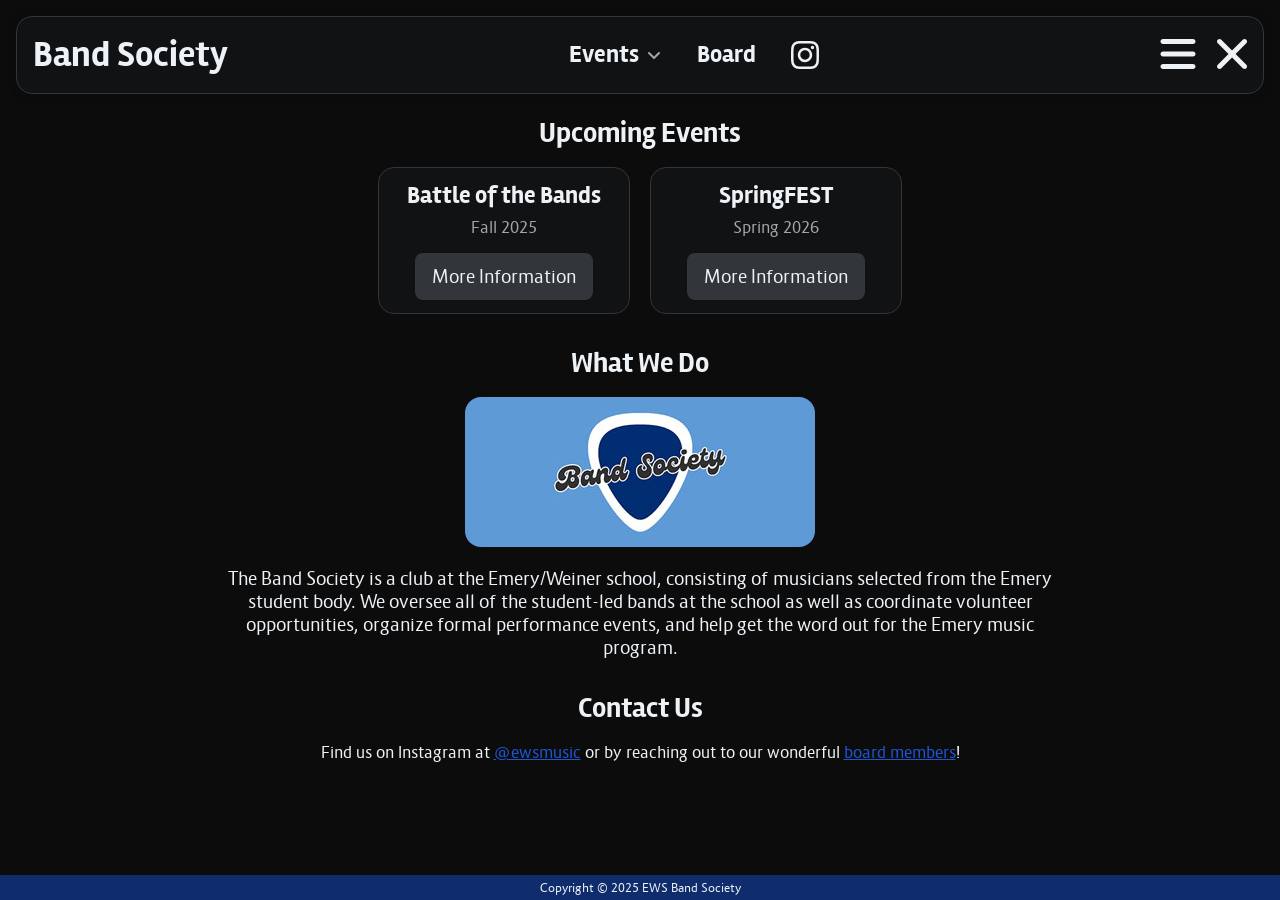
==== index.html @ d803e1da "INPROG: Menu Button + misc image changes" ====
<!-- 
Main page
This file is licensed under the MIT license.
Copyright (C) 2025 Ethan Bayer
-->

<!DOCTYPE html>

<html lang="en-US">
  <head>
    <meta charset="utf-8" />
    <title>EWS Band Society</title>
    <meta
      name="description"
      content="The official website of the Emery/Weiner Band Society club, which manages student bands and organizes performance opportunities at the school."
    />
    <meta name="viewport" content="width=device-width, initial-scale=1" />
    <meta name="author" content="Ethan Bayer" />
    <meta name="theme-color" content="hsl(221.49, 75.81%, 24.31%)" />

    <link rel="stylesheet" href="/styles/css/home.css" />
  </head>

  <body>
    <header>
      <a href="/" class="logo">Band Society</a>
      <nav>
        <ul>
          <li class="dropdown">
            <button class="menu-item" type="button" aria-haspopup="menu">
              Events
              <svg
                width="20px"
                height="20px"
                xmlns="http://www.w3.org/2000/svg"
                viewBox="0 0 640 640"
              >
                <!--!Font Awesome Free v7.0.0 by @fontawesome - https://fontawesome.com License - https://fontawesome.com/license/free Copyright 2025 Fonticons, Inc.-->
                <path
                  fill="currentColor"
                  d="M297.4 438.6C309.9 451.1 330.2 451.1 342.7 438.6L502.7 278.6C515.2 266.1 515.2 245.8 502.7 233.3C490.2 220.8 469.9 220.8 457.4 233.3L320 370.7L182.6 233.4C170.1 220.9 149.8 220.9 137.3 233.4C124.8 245.9 124.8 266.2 137.3 278.7L297.3 438.7z"
                />
              </svg>
            </button>

            <div class="dropdown-content">
              <a href="/events/battle-of-the-bands">Battle of the Bands</a>
              <a href="/events/springfest">SpringFEST</a>
            </div>
          </li>

          <li><a class="menu-item" href="/board">Board</a></li>
          <li>
            <a
              class="menu-item social"
              title="Instagram"
              target="_blank"
              rel="noopener"
              aria-label="Instagram"
              href="https://www.instagram.com/ewsmusic"
            >
              <svg
                width="40px"
                height="40px"
                xmlns="http://www.w3.org/2000/svg"
                viewBox="0 0 640 640"
              >
                <!--!Font Awesome Free v7.0.0 by @fontawesome - https://fontawesome.com License - https://fontawesome.com/license/free Copyright 2025 Fonticons, Inc.-->
                <path
                  fill="currentColor"
                  d="M320.3 205C256.8 204.8 205.2 256.2 205 319.7C204.8 383.2 256.2 434.8 319.7 435C383.2 435.2 434.8 383.8 435 320.3C435.2 256.8 383.8 205.2 320.3 205zM319.7 245.4C360.9 245.2 394.4 278.5 394.6 319.7C394.8 360.9 361.5 394.4 320.3 394.6C279.1 394.8 245.6 361.5 245.4 320.3C245.2 279.1 278.5 245.6 319.7 245.4zM413.1 200.3C413.1 185.5 425.1 173.5 439.9 173.5C454.7 173.5 466.7 185.5 466.7 200.3C466.7 215.1 454.7 227.1 439.9 227.1C425.1 227.1 413.1 215.1 413.1 200.3zM542.8 227.5C541.1 191.6 532.9 159.8 506.6 133.6C480.4 107.4 448.6 99.2 412.7 97.4C375.7 95.3 264.8 95.3 227.8 97.4C192 99.1 160.2 107.3 133.9 133.5C107.6 159.7 99.5 191.5 97.7 227.4C95.6 264.4 95.6 375.3 97.7 412.3C99.4 448.2 107.6 480 133.9 506.2C160.2 532.4 191.9 540.6 227.8 542.4C264.8 544.5 375.7 544.5 412.7 542.4C448.6 540.7 480.4 532.5 506.6 506.2C532.8 480 541 448.2 542.8 412.3C544.9 375.3 544.9 264.5 542.8 227.5zM495 452C487.2 471.6 472.1 486.7 452.4 494.6C422.9 506.3 352.9 503.6 320.3 503.6C287.7 503.6 217.6 506.2 188.2 494.6C168.6 486.8 153.5 471.7 145.6 452C133.9 422.5 136.6 352.5 136.6 319.9C136.6 287.3 134 217.2 145.6 187.8C153.4 168.2 168.5 153.1 188.2 145.2C217.7 133.5 287.7 136.2 320.3 136.2C352.9 136.2 423 133.6 452.4 145.2C472 153 487.1 168.1 495 187.8C506.7 217.3 504 287.3 504 319.9C504 352.5 506.7 422.6 495 452z"
                />
              </svg>
            </a>
          </li>
        </ul>
      </nav>
      <button type="button" aria-label="Menu">
        <svg class="" xmlns="http://www.w3.org/2000/svg" viewBox="0 0 640 640">
          <!--!Font Awesome Free v7.0.1 by @fontawesome - https://fontawesome.com License - https://fontawesome.com/license/free Copyright 2025 Fonticons, Inc.-->
          <path
            fill="currentColor"
            d="M96 160C96 142.3 110.3 128 128 128L512 128C529.7 128 544 142.3 544 160C544 177.7 529.7 192 512 192L128 192C110.3 192 96 177.7 96 160zM96 320C96 302.3 110.3 288 128 288L512 288C529.7 288 544 302.3 544 320C544 337.7 529.7 352 512 352L128 352C110.3 352 96 337.7 96 320zM544 480C544 497.7 529.7 512 512 512L128 512C110.3 512 96 497.7 96 480C96 462.3 110.3 448 128 448L512 448C529.7 448 544 462.3 544 480z"
          />
        </svg>
        <svg
          class="x-icon"
          xmlns="http://www.w3.org/2000/svg"
          viewBox="0 0 640 640"
        >
          <!--!Font Awesome Free v7.0.1 by @fontawesome - https://fontawesome.com License - https://fontawesome.com/license/free Copyright 2025 Fonticons, Inc.-->
          <path
            fill="currentColor"
            d="M183.1 137.4C170.6 124.9 150.3 124.9 137.8 137.4C125.3 149.9 125.3 170.2 137.8 182.7L275.2 320L137.9 457.4C125.4 469.9 125.4 490.2 137.9 502.7C150.4 515.2 170.7 515.2 183.2 502.7L320.5 365.3L457.9 502.6C470.4 515.1 490.7 515.1 503.2 502.6C515.7 490.1 515.7 469.8 503.2 457.3L365.8 320L503.1 182.6C515.6 170.1 515.6 149.8 503.1 137.3C490.6 124.8 470.3 124.8 457.8 137.3L320.5 274.7L183.1 137.4z"
          />
        </svg>
      </button>
    </header>

    <main>
      <section class="events">
        <h2>Upcoming Events</h2>
        <div class="events-boxes">
          <article>
            <h3>Battle of the Bands</h3>
            <p>Fall 2025</p>
            <a href="/events/battle-of-the-bands">More Information</a>
          </article>
          <article>
            <h3>SpringFEST</h3>
            <p>Spring 2026</p>
            <a href="/events/springfest">More Information</a>
          </article>
        </div>
      </section>
      <section>
        <h2>What We Do</h2>

        <div class="about-container">
          <img
            srcset="
              /assets/images/SiteLogo@1x.jpg 1x,
              /assets/images/SiteLogo@2x.jpg 2x
            "
            src="/assets/images/SiteLogo@1x.jpg"
            alt="The Band Society logo, consisting of a simple guitar pick with 'Band Society' written on it."
            width="350"
            height="150"
          />

          <p>
            The Band Society is a club at the Emery/Weiner school, consisting of
            musicians selected from the Emery student body. We oversee all of
            the student-led bands at the school as well as coordinate volunteer
            opportunities, organize formal performance events, and help get the
            word out for the Emery music program.
          </p>
        </div>
      </section>
      <section>
        <h2>Contact Us</h2>
        <p>
          Find us on Instagram at
          <a
            target="_blank"
            rel="noopener"
            aria-label="Instagram"
            href="https://www.instagram.com/ewsmusic"
            >@ewsmusic</a
          >
          or by reaching out to our wonderful
          <a href="/board">board members</a>!
        </p>
      </section>
    </main>

    <footer>
      <p>Copyright © 2025 EWS Band Society</p>
    </footer>
  </body>
</html>
---- styles/css/home.css ----
/*
Home page styling
This file is licensed under the MIT license.
Copyright (C) 2025 Ethan Bayer
*/
/*
Base styling
This file is licensed under the MIT license.
Copyright (C) 2025 Ethan Bayer
*/
@font-face {
  font-family: "Route 159";
  src: url("/assets/fonts/route159-regular-webfont.woff2") format("woff2"), url("/assets/fonts/route159-regular-webfont.woff") format("woff");
  font-weight: normal;
  font-style: normal;
}
@font-face {
  font-family: "Route 159";
  src: url("/assets/fonts/route159-italic-webfont.woff2") format("woff2"), url("/assets/fonts/route159-italic-webfont.woff") format("woff");
  font-weight: normal;
  font-style: italic;
}
@font-face {
  font-family: "Rambla";
  src: url("/assets/fonts/rambla-regular-webfont.woff2") format("woff2"), url("/assets/fonts/rambla-regular-webfont.woff") format("woff");
  font-weight: normal;
  font-style: normal;
}
@font-face {
  font-family: "Rambla";
  src: url("/assets/fonts/rambla-bold-webfont.woff2") format("woff2"), url("/assets/fonts/rambla-bold-webfont.woff") format("woff");
  font-weight: bold;
  font-style: normal;
}
html {
  position: relative;
  min-height: 100%;
}

h1 {
  font-family: "Rambla", Helvetica, Arial, sans-serif;
  font-weight: bold;
  font-size: 2.25rem;
}

h2 {
  font-family: "Rambla", Helvetica, Arial, sans-serif;
  font-weight: bold;
  font-size: 1.75rem;
}

h1,
h2,
h3 {
  margin: 0;
}

a {
  color: hsl(221.49, 75.81%, 47.017%);
}
@media (hover: hover) {
  a:hover {
    color: hsl(221.49, 75.81%, 24.31%);
  }
}

body {
  background: hsl(210, 6%, 4.9%);
  margin: 0;
  padding-top: 116px;
  padding-bottom: 25px;
  text-align: center;
  color: hsl(210, 38%, 95%);
}
body main {
  padding: 0 16px 16px 16px;
}
body > header {
  position: fixed;
  top: 16px;
  left: 16px;
  right: 16px;
  min-height: 76px;
  z-index: 1;
  display: flex;
  align-items: center;
  justify-content: space-between;
  background: hsl(210, 6%, 7%);
  border: 1px solid hsl(210, 6%, 20.95%);
  border-radius: 16px;
  box-shadow: 0 1px 6px hsl(210, 6%, 4.9%);
  transition: box-shadow 0.2s;
}
@media (hover: hover) {
  body > header:hover {
    box-shadow: 0 0 4px hsl(221.49, 75.81%, 24.31%);
  }
}
body > header h1 {
  margin: 0;
}
body > header .logo {
  font-family: "Rambla", Helvetica, Arial, sans-serif;
  font-weight: bold;
  font-size: 2.25rem;
  color: hsl(210, 38%, 95%);
  text-decoration: none;
  text-align: left;
  margin: 6px 6px 6px 16px;
}
body > header ul {
  display: flex;
  align-items: center;
  gap: 10px;
  margin: 0;
  padding: 0;
}
body > header ul li {
  list-style: none;
  margin: 0;
  padding: 0;
}
body > header ul .menu-item {
  font-family: "Rambla", Helvetica, Arial, sans-serif;
  font-weight: bold;
  font-size: 1.5rem;
  border: none;
  border-radius: 8px;
  background: transparent;
  color: hsl(210, 38%, 95%);
  display: flex;
  align-items: center;
  justify-content: center;
  padding: 0 14px;
  height: 50px;
}
body > header ul .menu-item:hover {
  background: hsl(210, 6%, 20.95%);
}
body > header ul .menu-item.selected, body > header ul .menu-item:active {
  background: hsl(221.49, 75.81%, 24.31%);
}
body > header ul .dropdown .menu-item {
  display: flex;
  gap: 5px;
  padding-right: 9px;
  border-bottom-left-radius: 0;
  border-bottom-right-radius: 0;
}
body > header ul .dropdown .menu-item:hover {
  background: hsl(210, 6%, 20.95%);
}
body > header ul .dropdown .menu-item svg {
  color: hsl(213, 6%, 65%);
}
body > header ul .dropdown:hover .menu-item {
  background: hsl(210, 6%, 20.95%);
}
body > header ul .dropdown:hover .dropdown-content {
  display: flex;
}
body > header ul a {
  text-decoration: none;
}
body > header ul .social {
  padding: 0;
  width: 50px;
}
body > header ul:first-child {
  margin-left: 16px;
}
body > header ul:last-child {
  margin-right: 12px;
}
body > header ul .dropdown-content {
  display: none;
  flex-flow: column;
  position: absolute;
  border-radius: 8px;
  background: hsl(210, 6%, 7%);
}
body > header ul .dropdown-content a {
  font-family: "Rambla", Helvetica, Arial, sans-serif;
  font-weight: bold;
  font-size: 1.125rem;
  color: hsl(213, 6%, 65%);
  display: block;
  padding: 12px;
  border: 1px solid hsl(210, 6%, 20.95%);
  margin: -0.5px 0;
}
body > header ul .dropdown-content a:first-child {
  border-top-left-radius: 0;
  border-top-right-radius: 8px;
  margin-top: 0;
}
body > header ul .dropdown-content a:last-child {
  border-bottom-left-radius: 8px;
  border-bottom-right-radius: 8px;
  margin-bottom: 0;
}
@media (hover: hover) {
  body > header ul .dropdown-content a:hover {
    background: hsl(210, 6%, 20.95%);
  }
}
body > header ul .dropdown-content a.selected, body > header ul .dropdown-content a:active {
  z-index: 0;
  border-color: hsl(221.49, 75.81%, 24.31%);
  background: hsl(221.49, 75.81%, 24.31%);
}
body > header > button {
  background: transparent;
  border: 0px;
  color: hsl(210, 38%, 95%);
}
body > header > button svg {
  width: 50px;
  height: 50px;
}
body > header > button:hover {
  background: hsl(210, 6%, 20.95%);
}
body > header > button:active {
  background: hsl(221.49, 75.81%, 24.31%);
}
body footer {
  display: flex;
  align-items: center;
  justify-content: center;
  position: absolute;
  bottom: 0;
  width: 100%;
  height: 25px;
  background: hsl(221.49, 75.81%, 24.31%);
}
body footer p {
  font-family: "Route 159", Helvetica, Arial, sans-serif;
  font-weight: normal;
  font-size: 0.75rem;
  margin: 0;
}

p {
  font-family: "Route 159", Helvetica, Arial, sans-serif;
  font-weight: normal;
  font-size: 1rem;
}

main > section {
  margin-bottom: 32px;
}
main > section h2 {
  margin-bottom: 16px;
}
main section:last-child {
  margin-bottom: 0;
}

.about-container p {
  font-family: "Route 159", Helvetica, Arial, sans-serif;
  font-weight: normal;
  font-size: 1.125rem;
  max-width: 52rem;
  text-align: center;
  margin: 16px auto 0 auto;
}
.about-container img {
  border-radius: 16px;
}
@media (max-width: 382px) {
  .about-container img {
    width: 100%;
    -o-object-fit: cover;
       object-fit: cover;
  }
}

.events .events-boxes {
  display: flex;
  flex-flow: wrap;
  justify-content: center;
  gap: 20px;
}
.events .events-boxes article {
  background: hsl(210, 6%, 7%);
  border-radius: 16px;
  border: 1px solid hsl(210, 6%, 20.95%);
  transition: box-shadow 0.1s;
  width: 250px;
  padding: 13px 0;
}
@media (hover: hover) {
  .events .events-boxes article:hover {
    box-shadow: 0 0 6px hsl(221.49, 75.81%, 24.31%);
  }
}
.events .events-boxes article h3 {
  font-family: "Rambla", Helvetica, Arial, sans-serif;
  font-weight: bold;
  font-size: 1.5rem;
}
.events .events-boxes article h3 + p {
  font-family: "Route 159", Helvetica, Arial, sans-serif;
  font-weight: normal;
  font-size: 1rem;
  color: hsl(213, 6%, 65%);
  margin: 6px 0 10px 0;
}
.events .events-boxes article a {
  font-family: "Route 159", Helvetica, Arial, sans-serif;
  font-weight: normal;
  font-size: 1.125rem;
  text-decoration: none;
  color: hsl(210, 38%, 95%);
  display: block;
  background: hsl(210, 6%, 20.95%);
  border-radius: 8px;
  padding: 12px;
  margin: 16px 36px 0 36px;
}
@media (hover: hover) {
  .events .events-boxes article a:hover {
    background: hsl(221.49, 75.81%, 24.31%);
  }
}/*# sourceMappingURL=home.css.map */
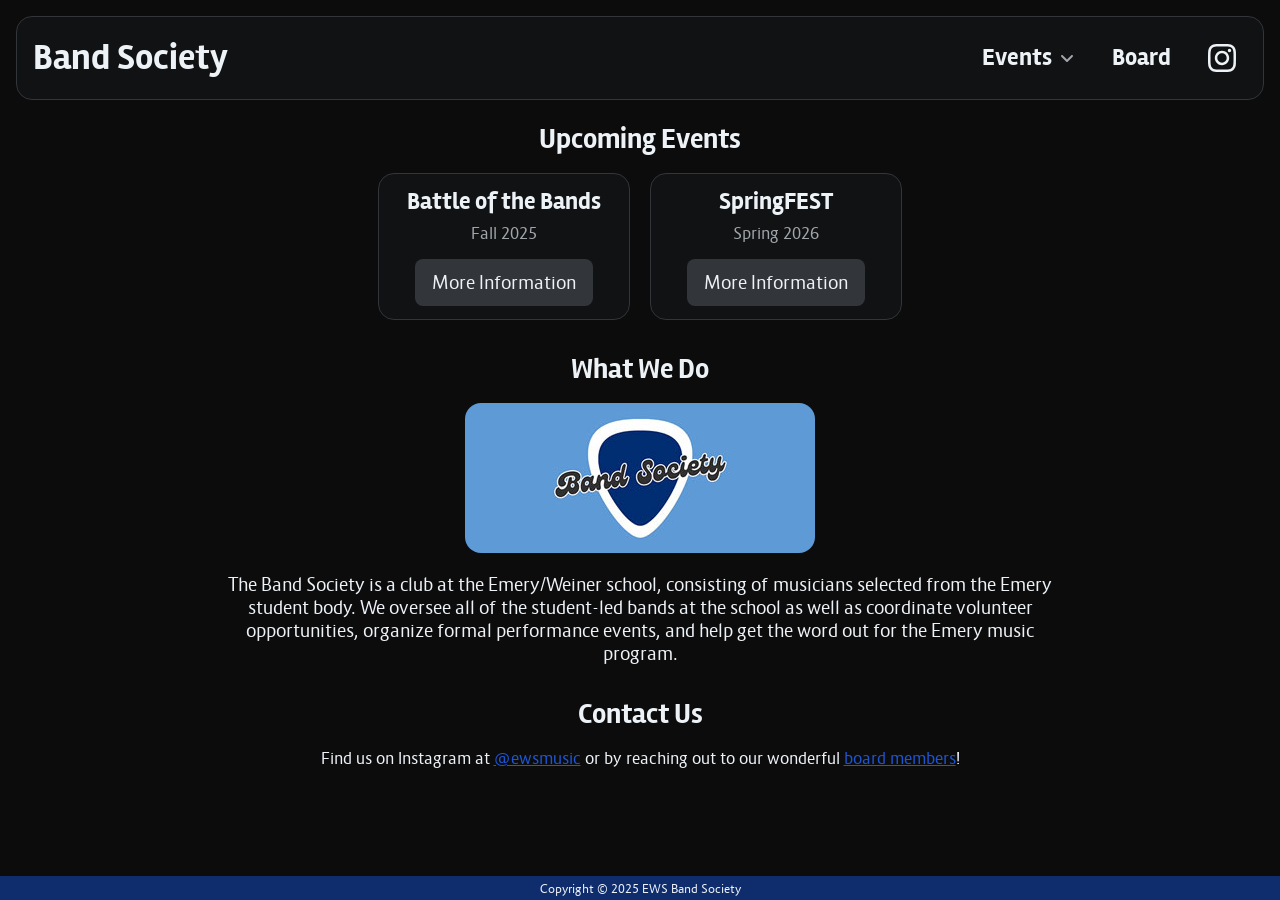
==== commit de9bd61d: "Finished menu button on home page + split _base into _base and _main" ====
--- a/index.html
+++ b/index.html
@@ -22,79 +22,89 @@
   </head>
 
   <body>
-    <header>
-      <a href="/" class="logo">Band Society</a>
-      <nav>
-        <ul>
-          <li class="dropdown">
-            <button class="menu-item" type="button" aria-haspopup="menu">
-              Events
-              <svg
-                width="20px"
-                height="20px"
-                xmlns="http://www.w3.org/2000/svg"
-                viewBox="0 0 640 640"
+    <header class="main-header">
+      <div class="header-div">
+        <a href="/" class="logo">Band Society</a>
+        <nav>
+          <ul>
+            <li class="dropdown">
+              <button class="menu-item" type="button" aria-haspopup="menu">
+                Events
+                <svg
+                  width="20px"
+                  height="20px"
+                  xmlns="http://www.w3.org/2000/svg"
+                  viewBox="0 0 640 640"
+                >
+                  <!--!Font Awesome Free v7.0.0 by @fontawesome - https://fontawesome.com License - https://fontawesome.com/license/free Copyright 2025 Fonticons, Inc.-->
+                  <path
+                    fill="currentColor"
+                    d="M297.4 438.6C309.9 451.1 330.2 451.1 342.7 438.6L502.7 278.6C515.2 266.1 515.2 245.8 502.7 233.3C490.2 220.8 469.9 220.8 457.4 233.3L320 370.7L182.6 233.4C170.1 220.9 149.8 220.9 137.3 233.4C124.8 245.9 124.8 266.2 137.3 278.7L297.3 438.7z"
+                  />
+                </svg>
+              </button>
+
+              <div class="dropdown-content">
+                <a href="/events/battle-of-the-bands">Battle of the Bands</a>
+                <a href="/events/springfest">SpringFEST</a>
+              </div>
+            </li>
+
+            <li><a class="menu-item" href="/board">Board</a></li>
+            <li>
+              <a
+                class="menu-item social"
+                title="Instagram"
+                target="_blank"
+                rel="noopener"
+                aria-label="Instagram"
+                href="https://www.instagram.com/ewsmusic"
               >
-                <!--!Font Awesome Free v7.0.0 by @fontawesome - https://fontawesome.com License - https://fontawesome.com/license/free Copyright 2025 Fonticons, Inc.-->
-                <path
-                  fill="currentColor"
-                  d="M297.4 438.6C309.9 451.1 330.2 451.1 342.7 438.6L502.7 278.6C515.2 266.1 515.2 245.8 502.7 233.3C490.2 220.8 469.9 220.8 457.4 233.3L320 370.7L182.6 233.4C170.1 220.9 149.8 220.9 137.3 233.4C124.8 245.9 124.8 266.2 137.3 278.7L297.3 438.7z"
-                />
-              </svg>
-            </button>
+                <svg
+                  width="40px"
+                  height="40px"
+                  xmlns="http://www.w3.org/2000/svg"
+                  viewBox="0 0 640 640"
+                >
+                  <!--!Font Awesome Free v7.0.0 by @fontawesome - https://fontawesome.com License - https://fontawesome.com/license/free Copyright 2025 Fonticons, Inc.-->
+                  <path
+                    fill="currentColor"
+                    d="M320.3 205C256.8 204.8 205.2 256.2 205 319.7C204.8 383.2 256.2 434.8 319.7 435C383.2 435.2 434.8 383.8 435 320.3C435.2 256.8 383.8 205.2 320.3 205zM319.7 245.4C360.9 245.2 394.4 278.5 394.6 319.7C394.8 360.9 361.5 394.4 320.3 394.6C279.1 394.8 245.6 361.5 245.4 320.3C245.2 279.1 278.5 245.6 319.7 245.4zM413.1 200.3C413.1 185.5 425.1 173.5 439.9 173.5C454.7 173.5 466.7 185.5 466.7 200.3C466.7 215.1 454.7 227.1 439.9 227.1C425.1 227.1 413.1 215.1 413.1 200.3zM542.8 227.5C541.1 191.6 532.9 159.8 506.6 133.6C480.4 107.4 448.6 99.2 412.7 97.4C375.7 95.3 264.8 95.3 227.8 97.4C192 99.1 160.2 107.3 133.9 133.5C107.6 159.7 99.5 191.5 97.7 227.4C95.6 264.4 95.6 375.3 97.7 412.3C99.4 448.2 107.6 480 133.9 506.2C160.2 532.4 191.9 540.6 227.8 542.4C264.8 544.5 375.7 544.5 412.7 542.4C448.6 540.7 480.4 532.5 506.6 506.2C532.8 480 541 448.2 542.8 412.3C544.9 375.3 544.9 264.5 542.8 227.5zM495 452C487.2 471.6 472.1 486.7 452.4 494.6C422.9 506.3 352.9 503.6 320.3 503.6C287.7 503.6 217.6 506.2 188.2 494.6C168.6 486.8 153.5 471.7 145.6 452C133.9 422.5 136.6 352.5 136.6 319.9C136.6 287.3 134 217.2 145.6 187.8C153.4 168.2 168.5 153.1 188.2 145.2C217.7 133.5 287.7 136.2 320.3 136.2C352.9 136.2 423 133.6 452.4 145.2C472 153 487.1 168.1 495 187.8C506.7 217.3 504 287.3 504 319.9C504 352.5 506.7 422.6 495 452z"
+                  />
+                </svg>
+              </a>
+            </li>
+          </ul>
+        </nav>
 
-            <div class="dropdown-content">
-              <a href="/events/battle-of-the-bands">Battle of the Bands</a>
-              <a href="/events/springfest">SpringFEST</a>
-            </div>
-          </li>
-
-          <li><a class="menu-item" href="/board">Board</a></li>
-          <li>
-            <a
-              class="menu-item social"
-              title="Instagram"
-              target="_blank"
-              rel="noopener"
-              aria-label="Instagram"
-              href="https://www.instagram.com/ewsmusic"
-            >
-              <svg
-                width="40px"
-                height="40px"
-                xmlns="http://www.w3.org/2000/svg"
-                viewBox="0 0 640 640"
-              >
-                <!--!Font Awesome Free v7.0.0 by @fontawesome - https://fontawesome.com License - https://fontawesome.com/license/free Copyright 2025 Fonticons, Inc.-->
-                <path
-                  fill="currentColor"
-                  d="M320.3 205C256.8 204.8 205.2 256.2 205 319.7C204.8 383.2 256.2 434.8 319.7 435C383.2 435.2 434.8 383.8 435 320.3C435.2 256.8 383.8 205.2 320.3 205zM319.7 245.4C360.9 245.2 394.4 278.5 394.6 319.7C394.8 360.9 361.5 394.4 320.3 394.6C279.1 394.8 245.6 361.5 245.4 320.3C245.2 279.1 278.5 245.6 319.7 245.4zM413.1 200.3C413.1 185.5 425.1 173.5 439.9 173.5C454.7 173.5 466.7 185.5 466.7 200.3C466.7 215.1 454.7 227.1 439.9 227.1C425.1 227.1 413.1 215.1 413.1 200.3zM542.8 227.5C541.1 191.6 532.9 159.8 506.6 133.6C480.4 107.4 448.6 99.2 412.7 97.4C375.7 95.3 264.8 95.3 227.8 97.4C192 99.1 160.2 107.3 133.9 133.5C107.6 159.7 99.5 191.5 97.7 227.4C95.6 264.4 95.6 375.3 97.7 412.3C99.4 448.2 107.6 480 133.9 506.2C160.2 532.4 191.9 540.6 227.8 542.4C264.8 544.5 375.7 544.5 412.7 542.4C448.6 540.7 480.4 532.5 506.6 506.2C532.8 480 541 448.2 542.8 412.3C544.9 375.3 544.9 264.5 542.8 227.5zM495 452C487.2 471.6 472.1 486.7 452.4 494.6C422.9 506.3 352.9 503.6 320.3 503.6C287.7 503.6 217.6 506.2 188.2 494.6C168.6 486.8 153.5 471.7 145.6 452C133.9 422.5 136.6 352.5 136.6 319.9C136.6 287.3 134 217.2 145.6 187.8C153.4 168.2 168.5 153.1 188.2 145.2C217.7 133.5 287.7 136.2 320.3 136.2C352.9 136.2 423 133.6 452.4 145.2C472 153 487.1 168.1 495 187.8C506.7 217.3 504 287.3 504 319.9C504 352.5 506.7 422.6 495 452z"
-                />
-              </svg>
-            </a>
-          </li>
-        </ul>
-      </nav>
-      <button type="button" aria-label="Menu">
-        <svg class="" xmlns="http://www.w3.org/2000/svg" viewBox="0 0 640 640">
-          <!--!Font Awesome Free v7.0.1 by @fontawesome - https://fontawesome.com License - https://fontawesome.com/license/free Copyright 2025 Fonticons, Inc.-->
-          <path
-            fill="currentColor"
-            d="M96 160C96 142.3 110.3 128 128 128L512 128C529.7 128 544 142.3 544 160C544 177.7 529.7 192 512 192L128 192C110.3 192 96 177.7 96 160zM96 320C96 302.3 110.3 288 128 288L512 288C529.7 288 544 302.3 544 320C544 337.7 529.7 352 512 352L128 352C110.3 352 96 337.7 96 320zM544 480C544 497.7 529.7 512 512 512L128 512C110.3 512 96 497.7 96 480C96 462.3 110.3 448 128 448L512 448C529.7 448 544 462.3 544 480z"
-          />
-        </svg>
-        <svg
-          class="x-icon"
-          xmlns="http://www.w3.org/2000/svg"
-          viewBox="0 0 640 640"
-        >
-          <!--!Font Awesome Free v7.0.1 by @fontawesome - https://fontawesome.com License - https://fontawesome.com/license/free Copyright 2025 Fonticons, Inc.-->
-          <path
-            fill="currentColor"
-            d="M183.1 137.4C170.6 124.9 150.3 124.9 137.8 137.4C125.3 149.9 125.3 170.2 137.8 182.7L275.2 320L137.9 457.4C125.4 469.9 125.4 490.2 137.9 502.7C150.4 515.2 170.7 515.2 183.2 502.7L320.5 365.3L457.9 502.6C470.4 515.1 490.7 515.1 503.2 502.6C515.7 490.1 515.7 469.8 503.2 457.3L365.8 320L503.1 182.6C515.6 170.1 515.6 149.8 503.1 137.3C490.6 124.8 470.3 124.8 457.8 137.3L320.5 274.7L183.1 137.4z"
-          />
-        </svg>
-      </button>
+        <button class="menu-button" type="button" aria-label="Menu">
+          <svg
+            xmlns="http://www.w3.org/2000/svg"
+            viewBox="0 0 640 640"
+            width="44px"
+            height="44px"
+          >
+            <!--!Font Awesome Free v7.0.1 by @fontawesome - https://fontawesome.com License - https://fontawesome.com/license/free Copyright 2025 Fonticons, Inc.-->
+            <path
+              fill="currentColor"
+              d="M96 160C96 142.3 110.3 128 128 128L512 128C529.7 128 544 142.3 544 160C544 177.7 529.7 192 512 192L128 192C110.3 192 96 177.7 96 160zM96 320C96 302.3 110.3 288 128 288L512 288C529.7 288 544 302.3 544 320C544 337.7 529.7 352 512 352L128 352C110.3 352 96 337.7 96 320zM544 480C544 497.7 529.7 512 512 512L128 512C110.3 512 96 497.7 96 480C96 462.3 110.3 448 128 448L512 448C529.7 448 544 462.3 544 480z"
+            />
+          </svg>
+          <svg
+            class="x-icon"
+            xmlns="http://www.w3.org/2000/svg"
+            viewBox="0 0 640 640"
+            width="44px"
+            height="44px"
+          >
+            <!--!Font Awesome Free v7.0.1 by @fontawesome - https://fontawesome.com License - https://fontawesome.com/license/free Copyright 2025 Fonticons, Inc.-->
+            <path
+              fill="currentColor"
+              d="M183.1 137.4C170.6 124.9 150.3 124.9 137.8 137.4C125.3 149.9 125.3 170.2 137.8 182.7L275.2 320L137.9 457.4C125.4 469.9 125.4 490.2 137.9 502.7C150.4 515.2 170.7 515.2 183.2 502.7L320.5 365.3L457.9 502.6C470.4 515.1 490.7 515.1 503.2 502.6C515.7 490.1 515.7 469.8 503.2 457.3L365.8 320L503.1 182.6C515.6 170.1 515.6 149.8 503.1 137.3C490.6 124.8 470.3 124.8 457.8 137.3L320.5 274.7L183.1 137.4z"
+            />
+          </svg>
+        </button>
+      </div>
     </header>
 
     <main>
--- a/styles/css/home.css
+++ b/styles/css/home.css
@@ -4,7 +4,12 @@
 Copyright (C) 2025 Ethan Bayer
 */
 /*
-Base styling
+Main styling
+This file is licensed under the MIT license.
+Copyright (C) 2025 Ethan Bayer
+*/
+/*
+Base vars and mixins
 This file is licensed under the MIT license.
 Copyright (C) 2025 Ethan Bayer
 */
@@ -32,6 +37,11 @@
   font-weight: bold;
   font-style: normal;
 }
+/*
+Main styling
+This file is licensed under the MIT license.
+Copyright (C) 2025 Ethan Bayer
+*/
 html {
   position: relative;
   min-height: 100%;
@@ -41,12 +51,14 @@
   font-family: "Rambla", Helvetica, Arial, sans-serif;
   font-weight: bold;
   font-size: 2.25rem;
+  color: hsl(210, 38%, 95%);
 }
 
 h2 {
   font-family: "Rambla", Helvetica, Arial, sans-serif;
   font-weight: bold;
   font-size: 1.75rem;
+  color: hsl(210, 38%, 95%);
 }
 
 h1,
@@ -55,196 +67,224 @@
   margin: 0;
 }
 
-a {
+main a {
   color: hsl(221.49, 75.81%, 47.017%);
 }
 @media (hover: hover) {
-  a:hover {
+  main a:hover {
     color: hsl(221.49, 75.81%, 24.31%);
   }
+}
+
+svg {
+  color: hsl(210, 38%, 95%);
 }
 
 body {
   background: hsl(210, 6%, 4.9%);
   margin: 0;
-  padding-top: 116px;
-  padding-bottom: 25px;
+  padding-top: 122px;
+  padding-bottom: 24px;
   text-align: center;
-  color: hsl(210, 38%, 95%);
 }
 body main {
-  padding: 0 16px 16px 16px;
-}
-body > header {
+  margin: 0 16px 16px 16px;
+}
+
+.header-div {
+  display: flex;
+  align-items: center;
+  justify-content: space-between;
+  margin: 16px;
+  width: 100%;
+  overflow-x: auto;
+}
+
+.menu-button {
+  padding: 0;
+  display: flex;
+  align-items: center;
+  justify-content: center;
+  border: none;
+  border-radius: 8px;
+  background: transparent;
+  text-decoration: none;
+  height: 50px;
+  width: 50px;
+  height: 50px;
+}
+@media (hover: hover) {
+  .menu-button:hover {
+    background: hsl(210, 6%, 20.95%);
+  }
+}
+.menu-button.selected, .menu-button:active {
+  background: hsl(221.49, 75.81%, 24.31%);
+}
+
+.menu-item {
+  font-family: "Rambla", Helvetica, Arial, sans-serif;
+  font-weight: bold;
+  font-size: 1.5rem;
+  color: hsl(210, 38%, 95%);
+  border: none;
+  border-radius: 8px;
+  background: transparent;
+  text-decoration: none;
+  height: 50px;
+  display: flex;
+  align-items: center;
+  justify-content: center;
+  padding: 0 14px;
+}
+@media (hover: hover) {
+  .menu-item:hover {
+    background: hsl(210, 6%, 20.95%);
+  }
+}
+.menu-item.selected, .menu-item:active {
+  background: hsl(221.49, 75.81%, 24.31%);
+}
+
+.main-header {
   position: fixed;
   top: 16px;
   left: 16px;
   right: 16px;
-  min-height: 76px;
   z-index: 1;
   display: flex;
   align-items: center;
-  justify-content: space-between;
   background: hsl(210, 6%, 7%);
+  border-radius: 16px;
   border: 1px solid hsl(210, 6%, 20.95%);
-  border-radius: 16px;
-  box-shadow: 0 1px 6px hsl(210, 6%, 4.9%);
-  transition: box-shadow 0.2s;
-}
-@media (hover: hover) {
-  body > header:hover {
-    box-shadow: 0 0 4px hsl(221.49, 75.81%, 24.31%);
-  }
-}
-body > header h1 {
-  margin: 0;
-}
-body > header .logo {
+  transition: box-shadow 0.1s;
+}
+@media (hover: hover) {
+  .main-header:hover {
+    box-shadow: 0 0 6px hsl(221.49, 75.81%, 24.31%);
+  }
+}
+.main-header h1 {
+  margin: 0;
+}
+.main-header .logo {
   font-family: "Rambla", Helvetica, Arial, sans-serif;
   font-weight: bold;
   font-size: 2.25rem;
   color: hsl(210, 38%, 95%);
+  height: 100%;
   text-decoration: none;
   text-align: left;
-  margin: 6px 6px 6px 16px;
-}
-body > header ul {
-  display: flex;
-  align-items: center;
-  gap: 10px;
+}
+.main-header ul {
+  display: flex;
+  align-items: center;
+  gap: 12px;
   margin: 0;
   padding: 0;
 }
-body > header ul li {
+.main-header ul li {
   list-style: none;
   margin: 0;
   padding: 0;
 }
-body > header ul .menu-item {
-  font-family: "Rambla", Helvetica, Arial, sans-serif;
-  font-weight: bold;
-  font-size: 1.5rem;
-  border: none;
-  border-radius: 8px;
-  background: transparent;
-  color: hsl(210, 38%, 95%);
-  display: flex;
-  align-items: center;
-  justify-content: center;
-  padding: 0 14px;
-  height: 50px;
-}
-body > header ul .menu-item:hover {
-  background: hsl(210, 6%, 20.95%);
-}
-body > header ul .menu-item.selected, body > header ul .menu-item:active {
-  background: hsl(221.49, 75.81%, 24.31%);
-}
-body > header ul .dropdown .menu-item {
-  display: flex;
+.main-header ul .social {
+  padding: 0;
+  width: 50px;
+}
+
+.dropdown .menu-item {
   gap: 5px;
   padding-right: 9px;
   border-bottom-left-radius: 0;
   border-bottom-right-radius: 0;
 }
-body > header ul .dropdown .menu-item:hover {
+.dropdown .menu-item svg {
+  color: hsl(213, 6%, 65%);
+}
+.dropdown:hover .menu-item {
   background: hsl(210, 6%, 20.95%);
 }
-body > header ul .dropdown .menu-item svg {
-  color: hsl(213, 6%, 65%);
-}
-body > header ul .dropdown:hover .menu-item {
-  background: hsl(210, 6%, 20.95%);
-}
-body > header ul .dropdown:hover .dropdown-content {
-  display: flex;
-}
-body > header ul a {
-  text-decoration: none;
-}
-body > header ul .social {
-  padding: 0;
-  width: 50px;
-}
-body > header ul:first-child {
-  margin-left: 16px;
-}
-body > header ul:last-child {
-  margin-right: 12px;
-}
-body > header ul .dropdown-content {
+.dropdown:hover .dropdown-content {
+  display: flex;
+}
+
+.dropdown-content {
   display: none;
   flex-flow: column;
   position: absolute;
   border-radius: 8px;
   background: hsl(210, 6%, 7%);
 }
-body > header ul .dropdown-content a {
+.dropdown-content a {
   font-family: "Rambla", Helvetica, Arial, sans-serif;
   font-weight: bold;
   font-size: 1.125rem;
+  color: hsl(210, 38%, 95%);
   color: hsl(213, 6%, 65%);
   display: block;
   padding: 12px;
   border: 1px solid hsl(210, 6%, 20.95%);
   margin: -0.5px 0;
-}
-body > header ul .dropdown-content a:first-child {
+  text-decoration: none;
+}
+.dropdown-content a:first-child {
   border-top-left-radius: 0;
   border-top-right-radius: 8px;
   margin-top: 0;
 }
-body > header ul .dropdown-content a:last-child {
+.dropdown-content a:last-child {
   border-bottom-left-radius: 8px;
   border-bottom-right-radius: 8px;
   margin-bottom: 0;
 }
 @media (hover: hover) {
-  body > header ul .dropdown-content a:hover {
+  .dropdown-content a:hover {
     background: hsl(210, 6%, 20.95%);
   }
 }
-body > header ul .dropdown-content a.selected, body > header ul .dropdown-content a:active {
+.dropdown-content a.selected, .dropdown-content a:active {
   z-index: 0;
   border-color: hsl(221.49, 75.81%, 24.31%);
   background: hsl(221.49, 75.81%, 24.31%);
 }
-body > header > button {
-  background: transparent;
-  border: 0px;
-  color: hsl(210, 38%, 95%);
-}
-body > header > button svg {
-  width: 50px;
-  height: 50px;
-}
-body > header > button:hover {
-  background: hsl(210, 6%, 20.95%);
-}
-body > header > button:active {
-  background: hsl(221.49, 75.81%, 24.31%);
-}
-body footer {
+
+footer {
   display: flex;
   align-items: center;
   justify-content: center;
   position: absolute;
   bottom: 0;
   width: 100%;
-  height: 25px;
+  height: 24px;
   background: hsl(221.49, 75.81%, 24.31%);
 }
-body footer p {
+footer p {
   font-family: "Route 159", Helvetica, Arial, sans-serif;
   font-weight: normal;
   font-size: 0.75rem;
-  margin: 0;
-}
-
+  color: hsl(210, 38%, 95%);
+  margin: 0;
+}
+
+@media (min-width: 769px) {
+  .menu-button {
+    display: none;
+  }
+}
+@media (max-width: 768px) {
+  .x-icon {
+    display: none;
+  }
+  nav {
+    display: none;
+  }
+}
 p {
   font-family: "Route 159", Helvetica, Arial, sans-serif;
   font-weight: normal;
   font-size: 1rem;
+  color: hsl(210, 38%, 95%);
 }
 
 main > section {
@@ -261,6 +301,7 @@
   font-family: "Route 159", Helvetica, Arial, sans-serif;
   font-weight: normal;
   font-size: 1.125rem;
+  color: hsl(210, 38%, 95%);
   max-width: 52rem;
   text-align: center;
   margin: 16px auto 0 auto;
@@ -299,11 +340,13 @@
   font-family: "Rambla", Helvetica, Arial, sans-serif;
   font-weight: bold;
   font-size: 1.5rem;
+  color: hsl(210, 38%, 95%);
 }
 .events .events-boxes article h3 + p {
   font-family: "Route 159", Helvetica, Arial, sans-serif;
   font-weight: normal;
   font-size: 1rem;
+  color: hsl(210, 38%, 95%);
   color: hsl(213, 6%, 65%);
   margin: 6px 0 10px 0;
 }
@@ -311,6 +354,7 @@
   font-family: "Route 159", Helvetica, Arial, sans-serif;
   font-weight: normal;
   font-size: 1.125rem;
+  color: hsl(210, 38%, 95%);
   text-decoration: none;
   color: hsl(210, 38%, 95%);
   display: block;
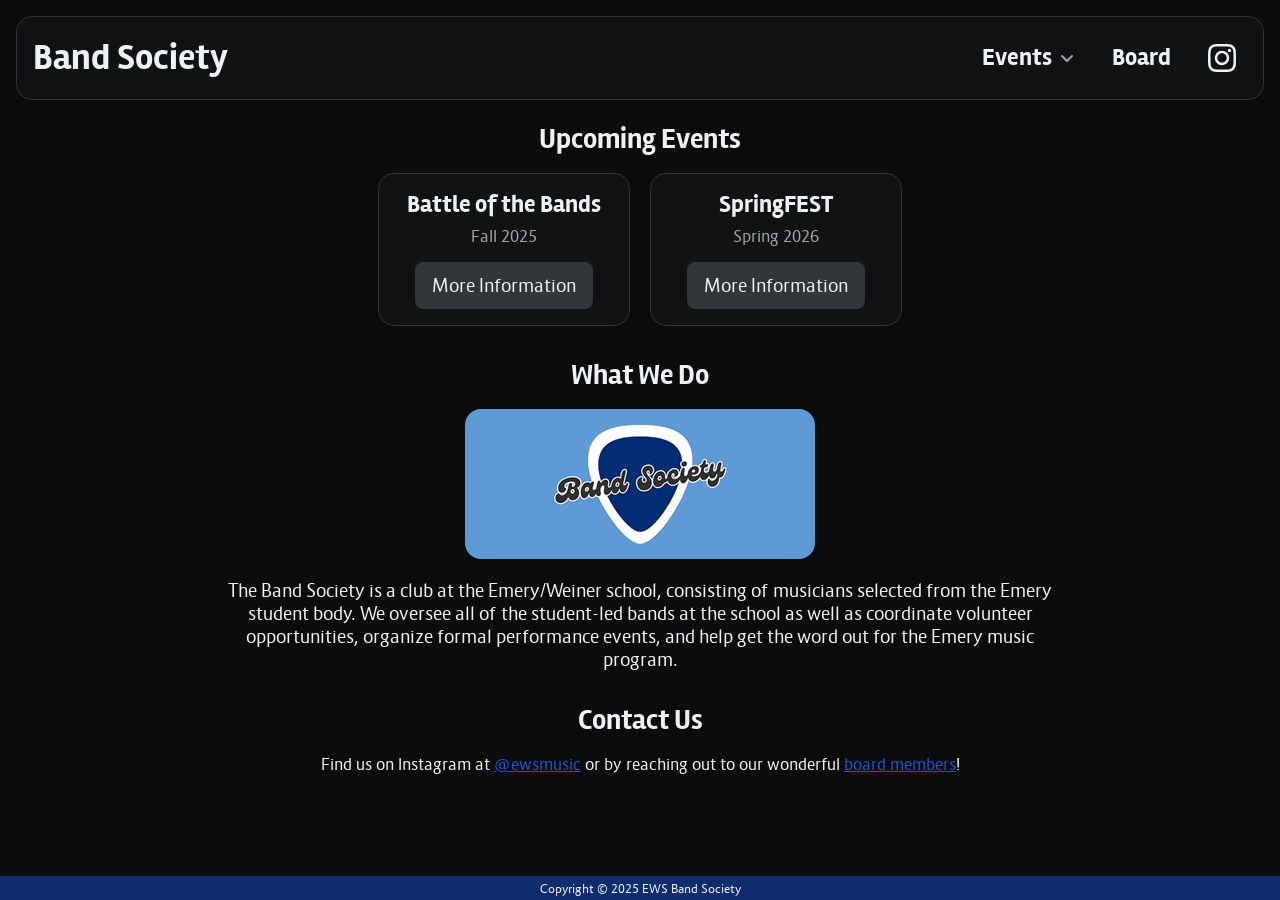
==== commit 002c6e51: "Finished menu and copied to all pages Moved CSS decls to get rid of sass deprecation warning Made so" ====
--- a/index.html
+++ b/index.html
@@ -19,13 +19,16 @@
     <meta name="theme-color" content="hsl(221.49, 75.81%, 24.31%)" />
 
     <link rel="stylesheet" href="/styles/css/home.css" />
+
+    <script src="/scripts/menu.js" defer></script>
   </head>
 
   <body>
     <header class="main-header">
       <div class="header-div">
         <a href="/" class="logo">Band Society</a>
-        <nav>
+
+        <nav id="menu-nav">
           <ul>
             <li class="dropdown">
               <button class="menu-item" type="button" aria-haspopup="menu">
@@ -77,8 +80,15 @@
           </ul>
         </nav>
 
-        <button class="menu-button" type="button" aria-label="Menu">
+        <button
+          class="menu-button"
+          onclick="openCloseMenu()"
+          type="button"
+          aria-label="Menu"
+          aria-haspopup="menu"
+        >
           <svg
+            id="menu-icon"
             xmlns="http://www.w3.org/2000/svg"
             viewBox="0 0 640 640"
             width="44px"
@@ -91,7 +101,8 @@
             />
           </svg>
           <svg
-            class="x-icon"
+            id="x-icon"
+            class="no-display"
             xmlns="http://www.w3.org/2000/svg"
             viewBox="0 0 640 640"
             width="44px"
--- a/styles/css/home.css
+++ b/styles/css/home.css
@@ -105,13 +105,13 @@
   display: flex;
   align-items: center;
   justify-content: center;
+  width: 50px;
+  height: 50px;
   border: none;
   border-radius: 8px;
   background: transparent;
   text-decoration: none;
   height: 50px;
-  width: 50px;
-  height: 50px;
 }
 @media (hover: hover) {
   .menu-button:hover {
@@ -127,15 +127,15 @@
   font-weight: bold;
   font-size: 1.5rem;
   color: hsl(210, 38%, 95%);
+  display: flex;
+  align-items: center;
+  justify-content: center;
+  padding: 0 14px;
   border: none;
   border-radius: 8px;
   background: transparent;
   text-decoration: none;
   height: 50px;
-  display: flex;
-  align-items: center;
-  justify-content: center;
-  padding: 0 14px;
 }
 @media (hover: hover) {
   .menu-item:hover {
@@ -273,10 +273,36 @@
   }
 }
 @media (max-width: 768px) {
-  .x-icon {
+  .no-display {
     display: none;
   }
-  nav {
+  .opened-menu {
+    display: block;
+  }
+  .main-header nav {
+    position: fixed;
+    margin-left: 16px;
+    right: 16px;
+    top: 102px;
+    background: hsl(210, 6%, 7%);
+    border-radius: 16px;
+    border: 1px solid hsl(210, 6%, 20.95%);
+    transition: box-shadow 0.1s;
+  }
+}
+@media (max-width: 768px) and (hover: hover) {
+  .main-header nav:hover {
+    box-shadow: 0 0 6px hsl(221.49, 75.81%, 24.31%);
+  }
+}
+@media (max-width: 768px) {
+  .main-header nav ul {
+    margin: 8px;
+    gap: 8px;
+    flex-flow: wrap;
+    justify-content: center;
+  }
+  .main-header nav:not(.opened-menu) {
     display: none;
   }
 }
@@ -324,12 +350,12 @@
   gap: 20px;
 }
 .events .events-boxes article {
+  width: 250px;
+  padding: 16px 0;
   background: hsl(210, 6%, 7%);
   border-radius: 16px;
   border: 1px solid hsl(210, 6%, 20.95%);
   transition: box-shadow 0.1s;
-  width: 250px;
-  padding: 13px 0;
 }
 @media (hover: hover) {
   .events .events-boxes article:hover {
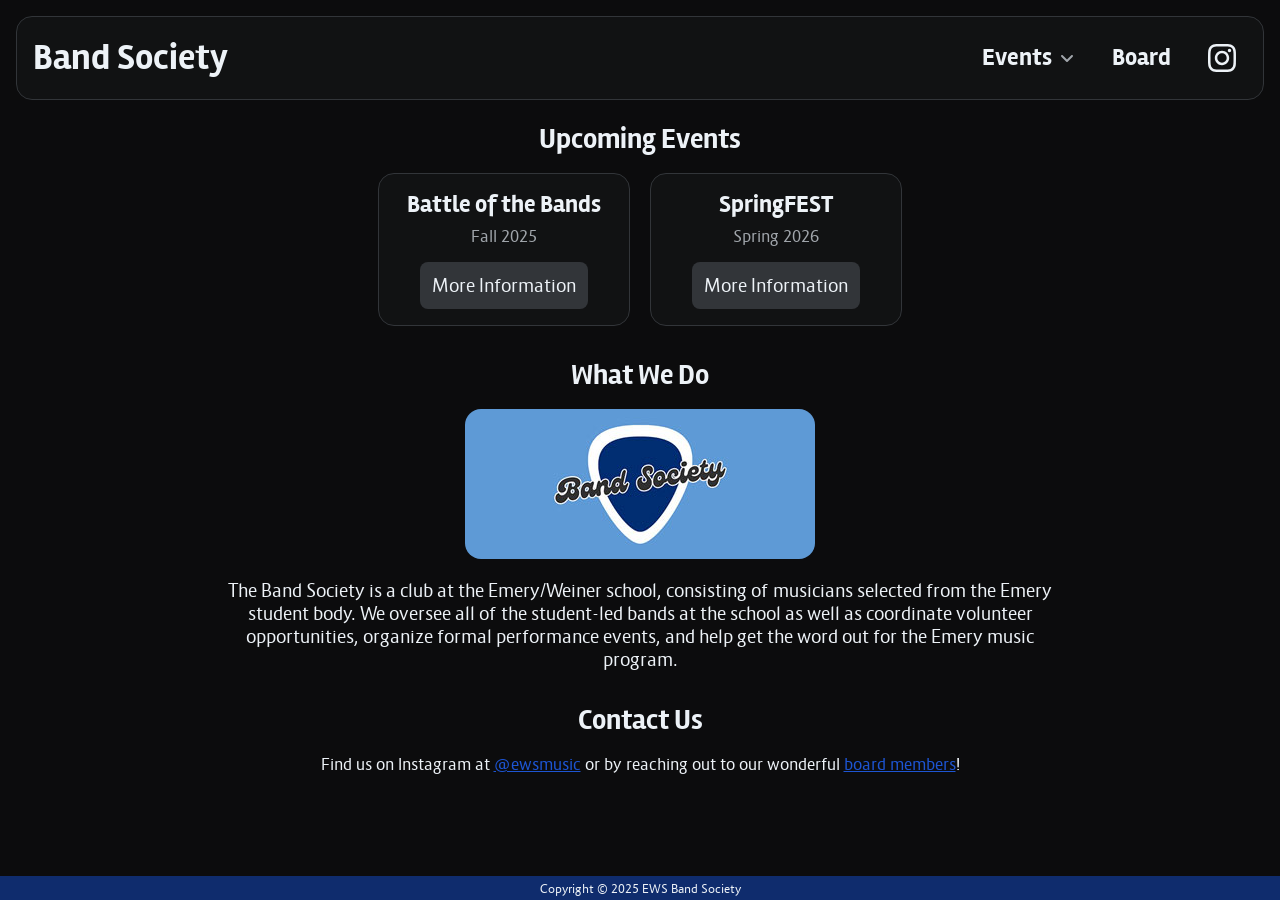
==== commit 6efcc69a: "Added site favicon" ====
--- a/index.html
+++ b/index.html
@@ -1,7 +1,7 @@
 <!-- 
 Main page
 This file is licensed under the MIT license.
-Copyright (C) 2025 Ethan Bayer
+Copyright (C) 2025 EWS Band Society
 -->
 
 <!DOCTYPE html>
@@ -12,11 +12,28 @@
     <title>EWS Band Society</title>
     <meta
       name="description"
-      content="The official website of the Emery/Weiner Band Society club, which manages student bands and organizes performance opportunities at the school."
+      content="The official website homepage of the Emery/Weiner Band Society club, which manages student bands and organizes performance opportunities at the school."
     />
     <meta name="viewport" content="width=device-width, initial-scale=1" />
     <meta name="author" content="Ethan Bayer" />
     <meta name="theme-color" content="hsl(221.49, 75.81%, 24.31%)" />
+
+    <!-- Favicon -->
+    <link
+      rel="icon"
+      type="image/png"
+      href="/assets/favicon/favicon-96x96.png"
+      sizes="96x96"
+    />
+    <link rel="icon" type="image/svg+xml" href="/assets/favicon/favicon.svg" />
+    <link rel="shortcut icon" href="/assets/favicon/favicon.ico" />
+    <link
+      rel="apple-touch-icon"
+      sizes="180x180"
+      href="/assets/favicon/apple-touch-icon.png"
+    />
+    <meta name="apple-mobile-web-app-title" content="Band Society" />
+    <link rel="manifest" href="/assets/favicon/site.webmanifest" />
 
     <link rel="stylesheet" href="/styles/css/home.css" />
 
--- a/styles/css/home.css
+++ b/styles/css/home.css
@@ -1,17 +1,17 @@
 /*
 Home page styling
 This file is licensed under the MIT license.
-Copyright (C) 2025 Ethan Bayer
+Copyright (C) 2025 EWS Band Society
 */
 /*
 Main styling
 This file is licensed under the MIT license.
-Copyright (C) 2025 Ethan Bayer
+Copyright (C) 2025 EWS Band Society
 */
 /*
 Base vars and mixins
 This file is licensed under the MIT license.
-Copyright (C) 2025 Ethan Bayer
+Copyright (C) 2025 EWS Band Society
 */
 @font-face {
   font-family: "Route 159";
@@ -40,7 +40,7 @@
 /*
 Main styling
 This file is licensed under the MIT license.
-Copyright (C) 2025 Ethan Bayer
+Copyright (C) 2025 EWS Band Society
 */
 html {
   position: relative;
@@ -78,6 +78,32 @@
 
 svg {
   color: hsl(210, 38%, 95%);
+}
+
+.link-button {
+  font-family: "Route 159", Helvetica, Arial, sans-serif;
+  font-weight: normal;
+  font-size: 1.125rem;
+  color: hsl(210, 38%, 95%);
+  text-decoration: none;
+  display: block;
+  background: hsl(210, 6%, 20.95%);
+  border-radius: 8px;
+  padding: 12px;
+  width: -moz-fit-content;
+  width: fit-content;
+}
+@media (hover: hover) {
+  .link-button:hover {
+    background: hsl(221.49, 75.81%, 24.31%);
+    color: hsl(210, 38%, 95%);
+  }
+}
+@media (hover: none) {
+  .link-button:active {
+    background: hsl(221.49, 75.81%, 24.31%);
+    color: hsl(210, 38%, 95%);
+  }
 }
 
 body {
@@ -377,20 +403,28 @@
   margin: 6px 0 10px 0;
 }
 .events .events-boxes article a {
+  margin: 16px auto 0 auto;
   font-family: "Route 159", Helvetica, Arial, sans-serif;
   font-weight: normal;
   font-size: 1.125rem;
   color: hsl(210, 38%, 95%);
   text-decoration: none;
-  color: hsl(210, 38%, 95%);
   display: block;
   background: hsl(210, 6%, 20.95%);
   border-radius: 8px;
   padding: 12px;
-  margin: 16px 36px 0 36px;
+  width: -moz-fit-content;
+  width: fit-content;
 }
 @media (hover: hover) {
   .events .events-boxes article a:hover {
     background: hsl(221.49, 75.81%, 24.31%);
+    color: hsl(210, 38%, 95%);
+  }
+}
+@media (hover: none) {
+  .events .events-boxes article a:active {
+    background: hsl(221.49, 75.81%, 24.31%);
+    color: hsl(210, 38%, 95%);
   }
 }/*# sourceMappingURL=home.css.map */
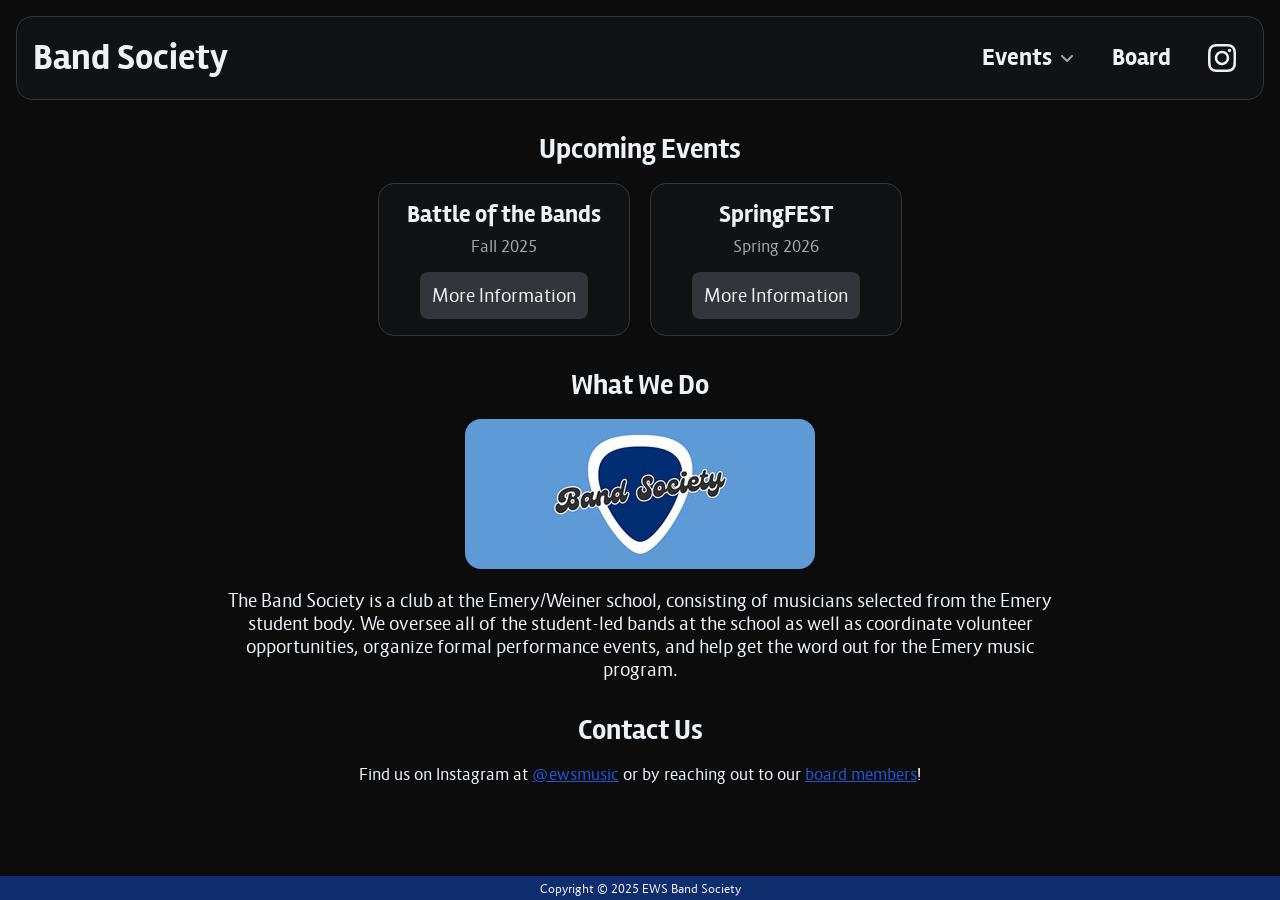
==== commit 131f9d40: "Added BOTB page content + minor fixes and changes" ====
--- a/index.html
+++ b/index.html
@@ -35,7 +35,37 @@
     <meta name="apple-mobile-web-app-title" content="Band Society" />
     <link rel="manifest" href="/assets/favicon/site.webmanifest" />
 
+    <!-- OGP Data -->
+    <meta property="og:title" content="EWS Band Society" />
+    <meta
+      property="og:description"
+      content="The official website homepage of the Emery/Weiner Band Society club, which manages student bands and organizes performance opportunities at the school."
+    />
+    <meta property="og:url" content="https://www.ewsbandsociety.org" />
+    <meta property="og:type" content="website" />
+    <meta property="og:image" content="/assets/images/ogp-image.png" />
+    <meta
+      property="og:image:alt"
+      content="The Band Society guitar pick logo with 'Band Society' written next to it."
+    />
+
+    <!-- Twitter Data -->
+    <meta name="twitter:card" content="summary_large_image" />
+    <meta property="twitter:domain" content="www.ewsbandsociety.org" />
+    <meta property="twitter:url" content="https://www.ewsbandsociety.org" />
+    <meta name="twitter:title" content="EWS Band Society" />
+    <meta
+      name="twitter:description"
+      content="The official website homepage of the Emery/Weiner Band Society club, which manages student bands and organizes performance opportunities at the school."
+    />
+    <meta name="twitter:image" content="/assets/images/ogp-image.png" />
+    <meta
+      name="twitter:image:alt"
+      content="The Band Society guitar pick logo with 'Band Society' written next to it."
+    />
+
     <link rel="stylesheet" href="/styles/css/home.css" />
+    <link rel="canonical" href="https://www.ewsbandsociety.org" />
 
     <script src="/scripts/menu.js" defer></script>
   </head>
@@ -186,7 +216,7 @@
             href="https://www.instagram.com/ewsmusic"
             >@ewsmusic</a
           >
-          or by reaching out to our wonderful
+          or by reaching out to our
           <a href="/board">board members</a>!
         </p>
       </section>
--- a/styles/css/home.css
+++ b/styles/css/home.css
@@ -109,12 +109,12 @@
 body {
   background: hsl(210, 6%, 4.9%);
   margin: 0;
-  padding-top: 122px;
+  padding-top: 132px;
   padding-bottom: 24px;
   text-align: center;
 }
 body main {
-  margin: 0 16px 16px 16px;
+  margin: 0 16px 48px 16px;
 }
 
 .header-div {
